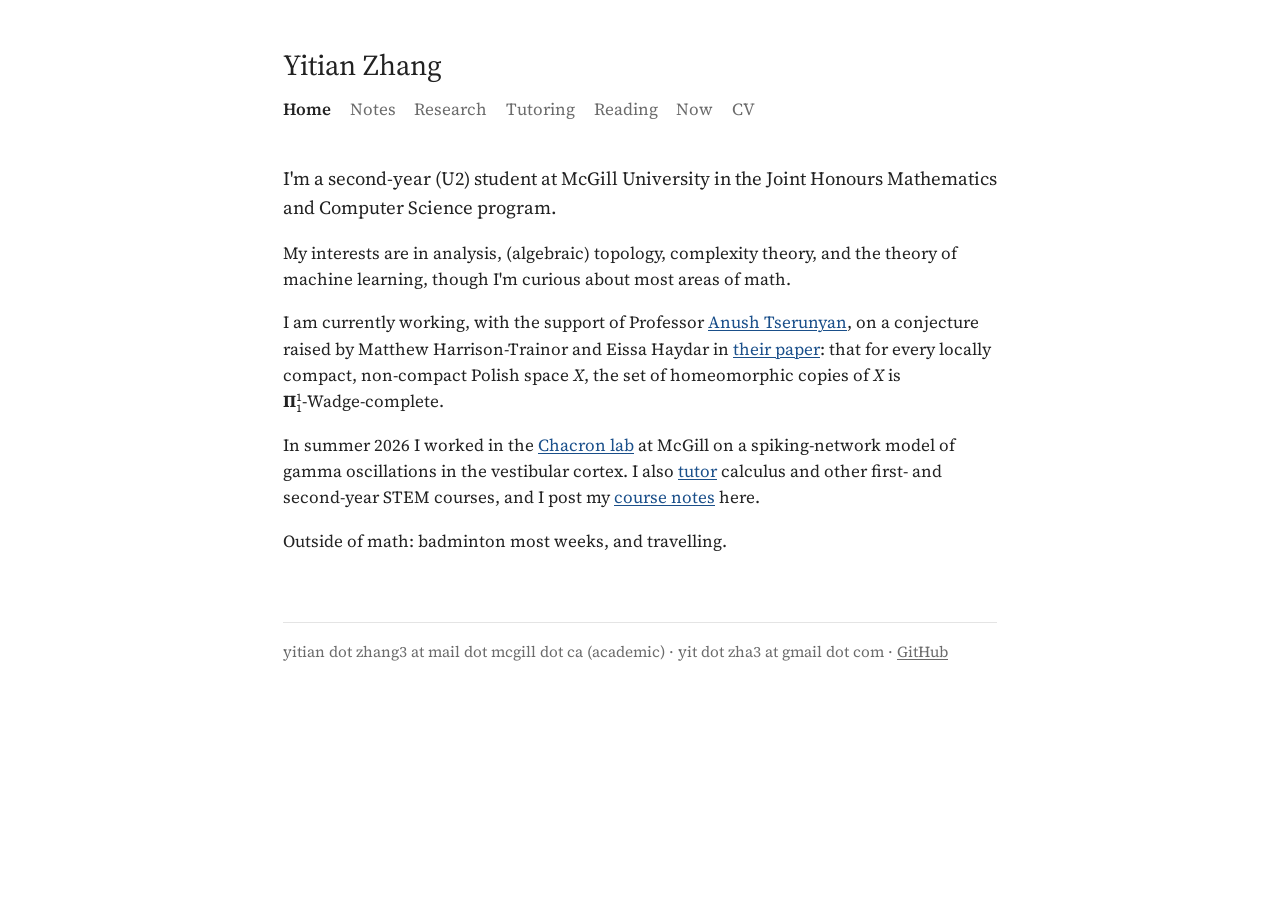
==== index.html @ 5ec68476 "Home and Research: say "I am working" instead of "We are working" Co-Authored-By: Claude Fable 5.2 <" ====
<!doctype html>
<html lang="en">
<head>
  <meta charset="utf-8">
  <meta name="viewport" content="width=device-width, initial-scale=1">
  <title>Yitian Zhang — Mathematics &amp; Computer Science, McGill University</title>
  <meta name="google-site-verification" content="LRC2S5o-hm6mFnHM3sfWsaNVJqmJTTXytb1T0Z4tlZU">
  <meta name="description" content="Joint Honours Mathematics and Computer Science student at McGill University. Free LaTeX course notes for honours math courses, CV, research, and tutoring.">
  <meta property="og:type" content="website">
  <meta property="og:title" content="Yitian Zhang — Mathematics &amp; Computer Science, McGill University">
  <meta property="og:description" content="Joint Honours Mathematics and Computer Science student at McGill University. Free LaTeX course notes for honours math courses, CV, research, and tutoring.">
  <meta property="og:url" content="https://zhayittttt-cmyk.github.io/">
  <meta property="og:image" content="https://zhayittttt-cmyk.github.io/favicon-192.png">
  <meta name="twitter:card" content="summary">
  <link rel="preconnect" href="https://fonts.googleapis.com">
  <link rel="preconnect" href="https://fonts.gstatic.com" crossorigin>
  <link rel="stylesheet" href="https://fonts.googleapis.com/css2?family=Source+Serif+4:ital,wght@0,400;0,600;1,400&display=swap">
  <link rel="icon" href="favicon.ico" sizes="48x48">
  <link rel="icon" href="favicon.svg" type="image/svg+xml">
  <link rel="icon" href="favicon-192.png" type="image/png" sizes="192x192">
  <link rel="apple-touch-icon" href="apple-touch-icon.png">
  <link rel="stylesheet" href="style.css">
</head>
<body>

<header>
  <a class="brand" href="index.html">Yitian Zhang</a>
  <nav aria-label="Site">
    <ul>
      <li><a href="index.html" aria-current="page">Home</a></li>
      <li><a href="notes.html">Notes</a></li>
      <li><a href="research.html">Research</a></li>
      <li><a href="tutoring.html">Tutoring</a></li>
      <li><a href="reading.html">Reading</a></li>
      <li><a href="now.html">Now</a></li>
      <li><a href="cv/cv.pdf" target="_blank" rel="noopener">CV</a></li>
    </ul>
  </nav>
</header>

<main>
  <p class="lede">I'm a second-year (U2) student at McGill University in the Joint Honours Mathematics and Computer Science program.</p>

  <p>My interests are in analysis, (algebraic) topology, complexity theory, and the theory of machine learning, though I'm curious about most areas of math.</p>

  <p>I am currently working, with the support of Professor <a href="https://www.math.mcgill.ca/atserunyan/" target="_blank" rel="noopener">Anush Tserunyan</a>, on a conjecture raised by Matthew <span class="nowrap">Harrison-Trainor</span> and Eissa Haydar in <a href="https://arxiv.org/abs/2407.20215" target="_blank" rel="noopener">their paper</a>: that for every locally compact, <span class="nowrap">non-compact</span> Polish space <em>X</em>, the set of homeomorphic copies of <em>X</em> is <span class="nowrap"><b>Π</b><span class="scripts"><sup>1</sup><sub>1</sub></span>-Wadge-complete</span>.</p>

  <p>In summer 2026 I worked in the <a href="research.html">Chacron lab</a> at McGill on a spiking-network model of gamma oscillations in the vestibular cortex. I also <a href="tutoring.html">tutor</a> calculus and other first- and second-year STEM courses, and I post my <a href="notes.html">course notes</a> here.</p>

  <p>Outside of math: badminton most weeks, and travelling.</p>

</main>

<footer>
  <!-- The email is written out, not linked, so it isn't scraped as easily. -->
  <p>yitian dot zhang3 at mail dot mcgill dot ca (academic) &middot; yit dot zha3 at gmail dot com &middot; <a href="https://github.com/zhayittttt-cmyk" target="_blank" rel="noopener">GitHub</a></p>
</footer>

</body>
</html>
---- style.css ----
/* ------------------------------------------------------------
   Personal site stylesheet. One file, no build step.
   Colours and widths live in the :root variables below.
   ------------------------------------------------------------ */

:root {
  --bg: #ffffff;
  --fg: #222222;
  --heading: #8b1a1a;   /* headings and the site title; change this one value to recolour them all */
  --muted: #6b6b6b;
  --link: #1a4f8a;
  --rule: #e4e4e4;
  --panel: #f5f5f5;
  --width: 42rem;
  --serif: "Source Serif 4", Charter, "Bitstream Charter", "Sitka Text", Cambria, Georgia, serif;
}

* { box-sizing: border-box; }

html { font-size: 17px; }

body {
  margin: 0;
  padding: 2.5rem 1rem 4rem;
  background: var(--bg);
  color: var(--fg);
  font-family: var(--serif);
  line-height: 1.55;
}

header, main, footer {
  max-width: var(--width);
  margin: 0 auto;
}

/* Header and navigation ------------------------------------- */

header { margin-bottom: 2.5rem; }

.brand {
  font-family: var(--serif);
  font-size: 1.7rem;
  color: var(--fg);
  text-decoration: none;
}

nav ul {
  list-style: none;
  margin: .5rem 0 0;
  padding: 0;
  display: flex;
  flex-wrap: wrap;
  gap: .2rem 1.1rem;
}

nav a {
  color: var(--muted);
  text-decoration: none;
}

nav a:hover { color: var(--fg); }

nav a[aria-current="page"] {
  color: var(--fg);
  font-weight: 600;
}

/* Text ------------------------------------------------------- */

h1, h2, h3 {
  color: var(--heading);
  font-weight: 600;
}

h1 {
  font-size: 1.9rem;
  line-height: 1.2;
  margin: 0 0 .6rem;
}

h2 {
  font-size: 1.25rem;
  margin: 2.2rem 0 .6rem;
}

h3 {
  font-size: 1.05rem;
  margin: 1.6rem 0 .4rem;
}

p { margin: 0 0 1rem; }

a {
  color: var(--link);
  text-decoration-thickness: 1px;
  text-underline-offset: 2px;
}

.lede { font-size: 1.1rem; }

.muted { color: var(--muted); }

.small { font-size: .9rem; }

/* A lone superscript or subscript should not push its line apart. */
sup, sub { line-height: 0; }

/* Superscript stacked over subscript, as in the 1 over 1 of a pointclass name.
   Markup: <b>Π</b><span class="scripts"><sup>1</sup><sub>1</sub></span> */
.scripts {
  display: inline-flex;
  flex-direction: column;
  vertical-align: middle;
  line-height: 1;
}

.scripts sup, .scripts sub {
  font-size: .66em;
  line-height: 1;
  vertical-align: baseline;
}

/* Button-like link row on the home page ---------------------- */

.links {
  list-style: none;
  margin: 1.5rem 0;
  padding: 0;
  display: flex;
  flex-wrap: wrap;
  gap: .5rem .7rem;
}

.links a {
  display: inline-block;
  padding: .35rem .8rem;
  border: 1px solid var(--rule);
  border-radius: 6px;
  text-decoration: none;
}

.links a:hover { background: var(--panel); }

/* Tables ----------------------------------------------------- */

.table-wrap { overflow-x: auto; }

table {
  width: 100%;
  border-collapse: collapse;
  font-size: .95rem;
  margin-bottom: 1rem;
}

th, td {
  text-align: left;
  vertical-align: top;
  padding: .5rem .7rem .5rem 0;
  border-bottom: 1px solid var(--rule);
}

th {
  font-size: .8rem;
  font-weight: 600;
  letter-spacing: .04em;
  text-transform: uppercase;
  color: var(--muted);
}

.nowrap { white-space: nowrap; }

/* Description lists (reading, projects) ---------------------- */

dl dt {
  font-weight: 600;
  margin-top: 1rem;
}

dl dd {
  margin: .15rem 0 0;
}

/* Callout box ------------------------------------------------ */

.note {
  background: var(--panel);
  border-radius: 6px;
  padding: .8rem 1rem;
  font-size: .95rem;
}

/* Footer ----------------------------------------------------- */

footer {
  margin-top: 4rem;
  padding-top: 1rem;
  border-top: 1px solid var(--rule);
  color: var(--muted);
  font-size: .9rem;
}

footer a { color: inherit; }
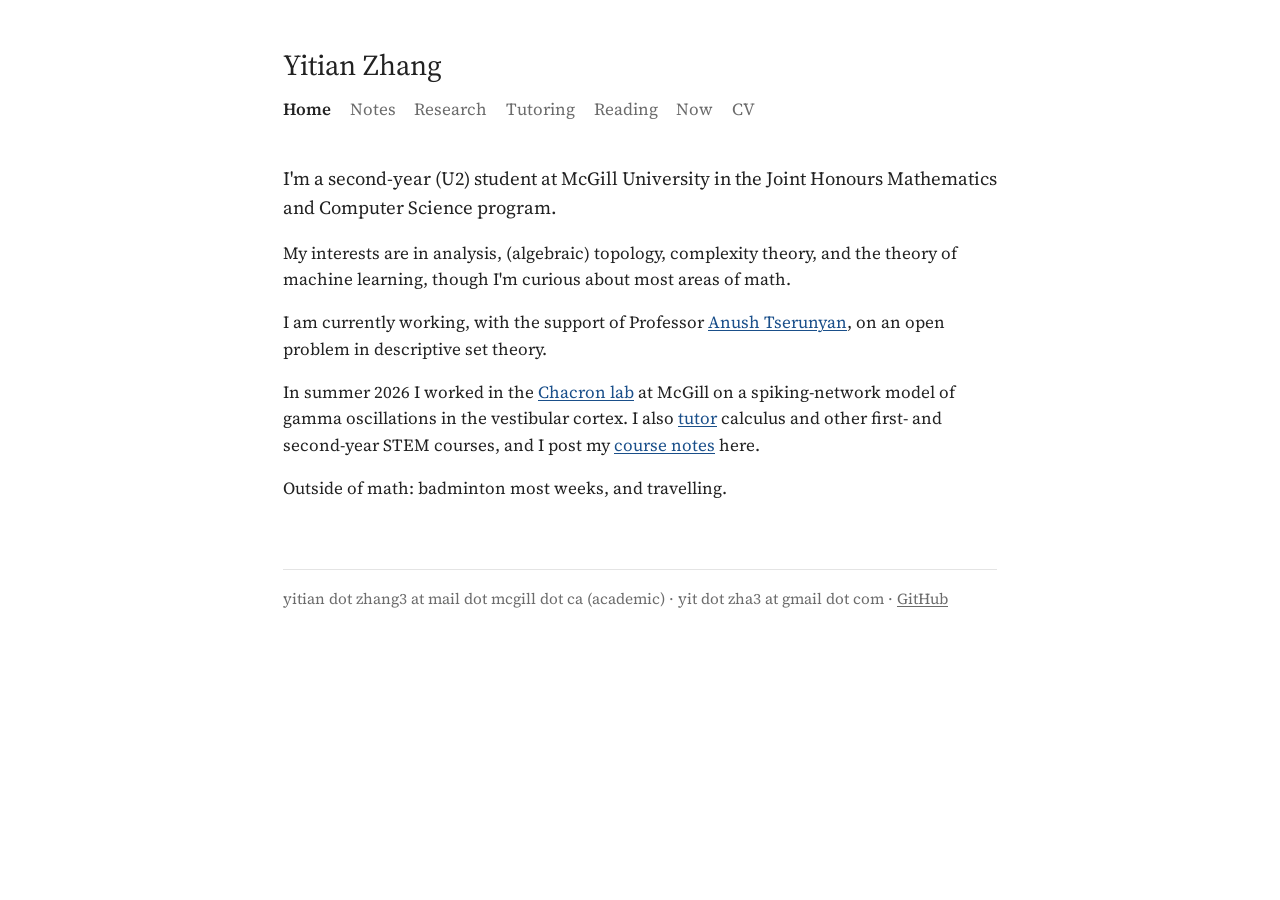
==== commit ceaaa257: "Home, Now, Research: describe current work in general terms Co-Authored-By: Claude Fable 5.2 <norepl" ====
--- a/index.html
+++ b/index.html
@@ -43,7 +43,7 @@
 
   <p>My interests are in analysis, (algebraic) topology, complexity theory, and the theory of machine learning, though I'm curious about most areas of math.</p>
 
-  <p>I am currently working, with the support of Professor <a href="https://www.math.mcgill.ca/atserunyan/" target="_blank" rel="noopener">Anush Tserunyan</a>, on a conjecture raised by Matthew <span class="nowrap">Harrison-Trainor</span> and Eissa Haydar in <a href="https://arxiv.org/abs/2407.20215" target="_blank" rel="noopener">their paper</a>: that for every locally compact, <span class="nowrap">non-compact</span> Polish space <em>X</em>, the set of homeomorphic copies of <em>X</em> is <span class="nowrap"><b>Π</b><span class="scripts"><sup>1</sup><sub>1</sub></span>-Wadge-complete</span>.</p>
+  <p>I am currently working, with the support of Professor <a href="https://www.math.mcgill.ca/atserunyan/" target="_blank" rel="noopener">Anush Tserunyan</a>, on an open problem in descriptive set theory.</p>
 
   <p>In summer 2026 I worked in the <a href="research.html">Chacron lab</a> at McGill on a spiking-network model of gamma oscillations in the vestibular cortex. I also <a href="tutoring.html">tutor</a> calculus and other first- and second-year STEM courses, and I post my <a href="notes.html">course notes</a> here.</p>
 
